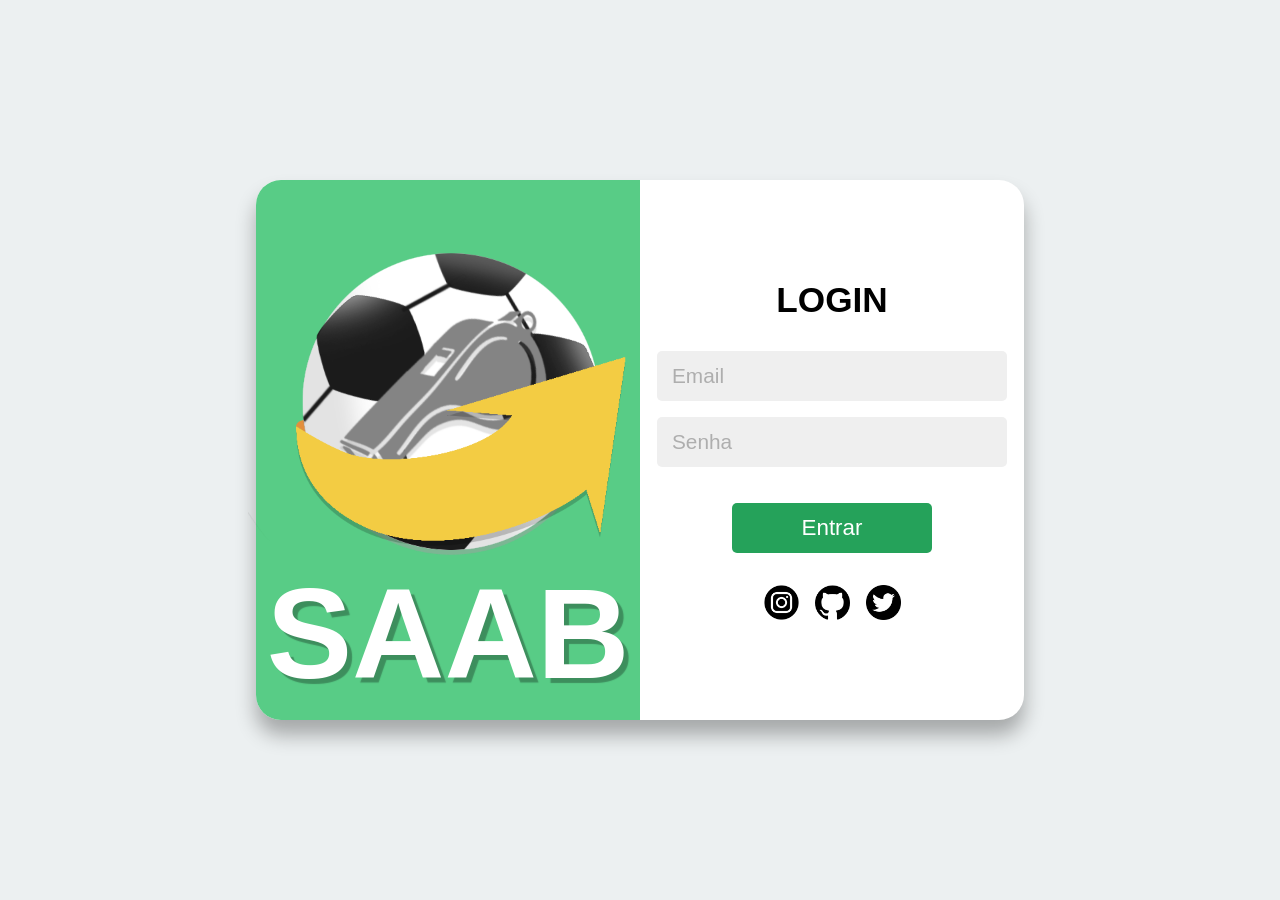
==== SAAB/Coding/login.html @ 3de8e474 "Adicionei os itens" ====
<!DOCTYPE html>
<html lang="pt-br">
<head>
  <meta charset="UTF-8">
  <meta http-equiv="X-UA-Compatible" content="IE=edge">
  <meta name="viewport" content="width=device-width, initial-scale=1.0">
  <link rel="stylesheet" href="login-style.css">
  <link rel="shortcut icon" href="img/SAAB-logo2.0.png" type="image/x-icon">
  <title>Login - SAAB</title>
</head>
<body>
  <main>
    <div class="container-login">
      <div id="side-side">
      <div class="logo-side">
        <img src="img/SAAB-logo2.0.png" alt="Logo do saab. Uma bola com um apito na parte de dentro e circulada por uma seta" id="logo">
        <h1>SAAB</h1>
      </div>

      <div class="login-side">
        <form action="#">
        <h3>LOGIN</h3>
        <input type="email" id="email" required placeholder="Email">
        <input type="password" id="password" required placeholder="Senha">
        <button id = "submit-button">Entrar</button>
        </form>

        <div class="midia-container">
          <img src="img/midia/instagram.png" alt="botão de acessar o instagram do saab" class="midia-ball">
          <img src="img/midia/logotipo-do-github.png" alt="botão de acessar o github do saab" class="midia-ball">
          <img src="img/midia/twitter.png" alt="botão de acessar o twitter do saab" class="midia-ball">
        </div>
      </div>
      </div>
    </div>
  </main>
</body>
</html>
---- SAAB/Coding/login-style.css ----
* {
  padding: 0;
  margin: 0;
  box-sizing: border-box;
}

:root {}

body {
  text-decoration: none;
  font-family: Arial, Helvetica, sans-serif;
  background-color: #ecf0f1;
}

.container-login {
  width: 60vw;
  height: 60vh;
  background-color: rgb(255, 255, 255);
  border-radius: 25px;
  box-shadow: 0px 15px 20px rgba(0, 0, 0, 0.3);
  position: absolute;
  top: 50%;
  left: 50%;
  transform: translate(-50%, -50%);

}

#side-side {
  display: flex;
}

.logo-side {
  display: flex;
  flex-direction: column;
  align-items: center;
  border-radius: 25px 0 0 25px;
  width: 50%;
  height: 60vh;
  background-color: #58cc86
}

.login-side {
  display: flex;
  flex-direction: column;
  align-items: center;
  text-align: center;
  justify-content: center;
  margin: auto;
  gap: 2em;
}

.login-side h3 {
  font-size: 2.2em;
  padding-bottom: 15px;
}

form {
  display: flex;
  flex-direction: column;
  gap: 1em;
}

/*Estilizando a parte de login*/

input {
  width: 350px;
  height: 50px;
  border: none;
  background-color: rgb(239, 239, 239);
  padding: 15px;
  font-size: 1.3em;
  color: rgb(58, 58, 58);
  border-radius: 5px;
  outline: 2px black;
  transition: .5s;
}

input[type=password] {
  margin-bottom: 20px;
}

input:hover {
  background-color: rgb(222, 222, 222);
}

input::placeholder {
  color: rgb(174, 174, 174);
}

input:focus {
  transition: .5s;
}

input:focus::placeholder {
  visibility: hidden;
}

form button {
  width: 200px;
  height: 50px;
  margin: auto;
  border: none;
  cursor: pointer;
  font-size: 1.4em;
  font-weight: normal;
  border-radius: 5px;
  background-color: #25a25a;
  transition: color, text-shadow .5s;
  color: white;
  transition: .5s;
}

form button:hover {
  background-color: #1c7943;

}

/*fim*/

#logo {
  width: 400px;
  padding-top: 30px;
}

h1 {
  font-size: 8em;
  text-align: center;
  font-weight: bolder;
  margin-top: -50px;
  color: white;
  text-shadow: 5px 5px 1px rgba(0, 0, 0, 0.3)
}

.midia-container {
  display: flex;
  gap: 1em;
}

.midia-ball {
  width: 35px;
}
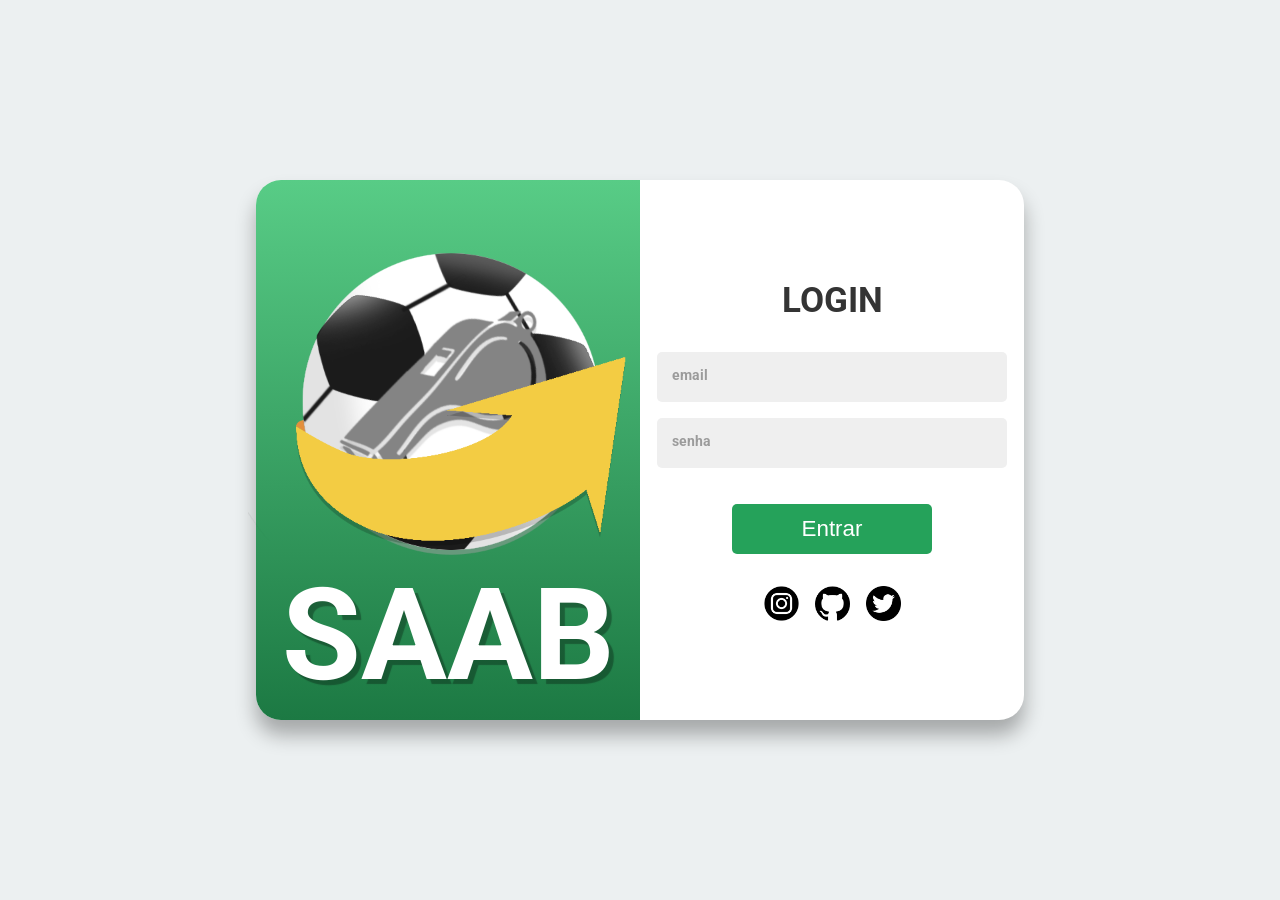
==== commit 488598f7: "mudei a tela de login" ====
--- a/SAAB/Coding/login.html
+++ b/SAAB/Coding/login.html
@@ -11,17 +11,31 @@
 <body>
   <main>
     <div class="container-login">
+
       <div id="side-side">
+
       <div class="logo-side">
         <img src="img/SAAB-logo2.0.png" alt="Logo do saab. Uma bola com um apito na parte de dentro e circulada por uma seta" id="logo">
         <h1>SAAB</h1>
       </div>
 
       <div class="login-side">
+
         <form action="#">
         <h3>LOGIN</h3>
-        <input type="email" id="email" required placeholder="Email">
-        <input type="password" id="password" required placeholder="Senha">
+
+        <label class="login_label">
+          <span>Email</span>
+          <input type="email" id="email" class="input" required>
+        </label>
+        
+
+        <label for="password">
+          <span>Senha</span>
+          <input type="password" id="password" class="input" required>
+        </label>
+        
+
         <button id = "submit-button">Entrar</button>
         </form>
 
@@ -35,4 +49,5 @@
     </div>
   </main>
 </body>
+<script src="js/script.js"></script>
 </html>
--- a/SAAB/Coding/login-style.css
+++ b/SAAB/Coding/login-style.css
@@ -1,21 +1,29 @@
+@import url('https://fonts.googleapis.com/css2?family=Roboto:ital,wght@0,100;0,300;0,400;0,500;0,700;0,900;1,100;1,300;1,400;1,500;1,700;1,900&display=swap');
+
 * {
   padding: 0;
   margin: 0;
   box-sizing: border-box;
 }
 
-:root {}
+:root {
+  --white: #ffffff;
+  --deep-gray: #343434;
+  --deep-green: #1c7943;
+  --light-green: #25a25a;
+}
 
 body {
   text-decoration: none;
-  font-family: Arial, Helvetica, sans-serif;
+  font-family: 'Roboto', sans-serif;
   background-color: #ecf0f1;
 }
 
 .container-login {
   width: 60vw;
   height: 60vh;
-  background-color: rgb(255, 255, 255);
+  max-width: 1100px;
+  background-color: var(--white);
   border-radius: 25px;
   box-shadow: 0px 15px 20px rgba(0, 0, 0, 0.3);
   position: absolute;
@@ -36,7 +44,7 @@
   border-radius: 25px 0 0 25px;
   width: 50%;
   height: 60vh;
-  background-color: #58cc86
+  background: linear-gradient(to bottom, #58cc86, #1c7943)
 }
 
 .login-side {
@@ -52,6 +60,7 @@
 .login-side h3 {
   font-size: 2.2em;
   padding-bottom: 15px;
+  color: var(--deep-gray);
 }
 
 form {
@@ -65,21 +74,21 @@
 input {
   width: 350px;
   height: 50px;
-  border: none;
+  border: 2px solid rgba(0, 0, 0, 0);
+  padding: 25px 10px 10px 10px;
   background-color: rgb(239, 239, 239);
-  padding: 15px;
-  font-size: 1.3em;
+  font-size: 1em;
   color: rgb(58, 58, 58);
   border-radius: 5px;
   outline: 2px black;
-  transition: .5s;
+  transition: background-color .2s;
 }
 
 input[type=password] {
   margin-bottom: 20px;
 }
 
-input:hover {
+label:hover input {
   background-color: rgb(222, 222, 222);
 }
 
@@ -88,11 +97,12 @@
 }
 
 input:focus {
-  transition: .5s;
+  border: 2px solid var(--deep-green);
 }
 
 input:focus::placeholder {
   visibility: hidden;
+  transition: .2s;
 }
 
 form button {
@@ -104,15 +114,31 @@
   font-size: 1.4em;
   font-weight: normal;
   border-radius: 5px;
-  background-color: #25a25a;
+  background-color: var(--light-green);
   transition: color, text-shadow .5s;
   color: white;
   transition: .5s;
 }
 
 form button:hover {
-  background-color: #1c7943;
+  background-color: var(--deep-green);
+}
 
+span {
+  position: absolute;
+  font-weight: bold;
+  font-size: .9em;
+  text-transform: lowercase;
+  margin: 15px;
+  margin-bottom: 10px;
+  color: rgb(155, 155, 155);
+  cursor: text;
+  transition: all .2s ease;
+}
+
+.span_active {
+  font-size: .75em;
+  margin: 8px 10px;
 }
 
 /*fim*/
